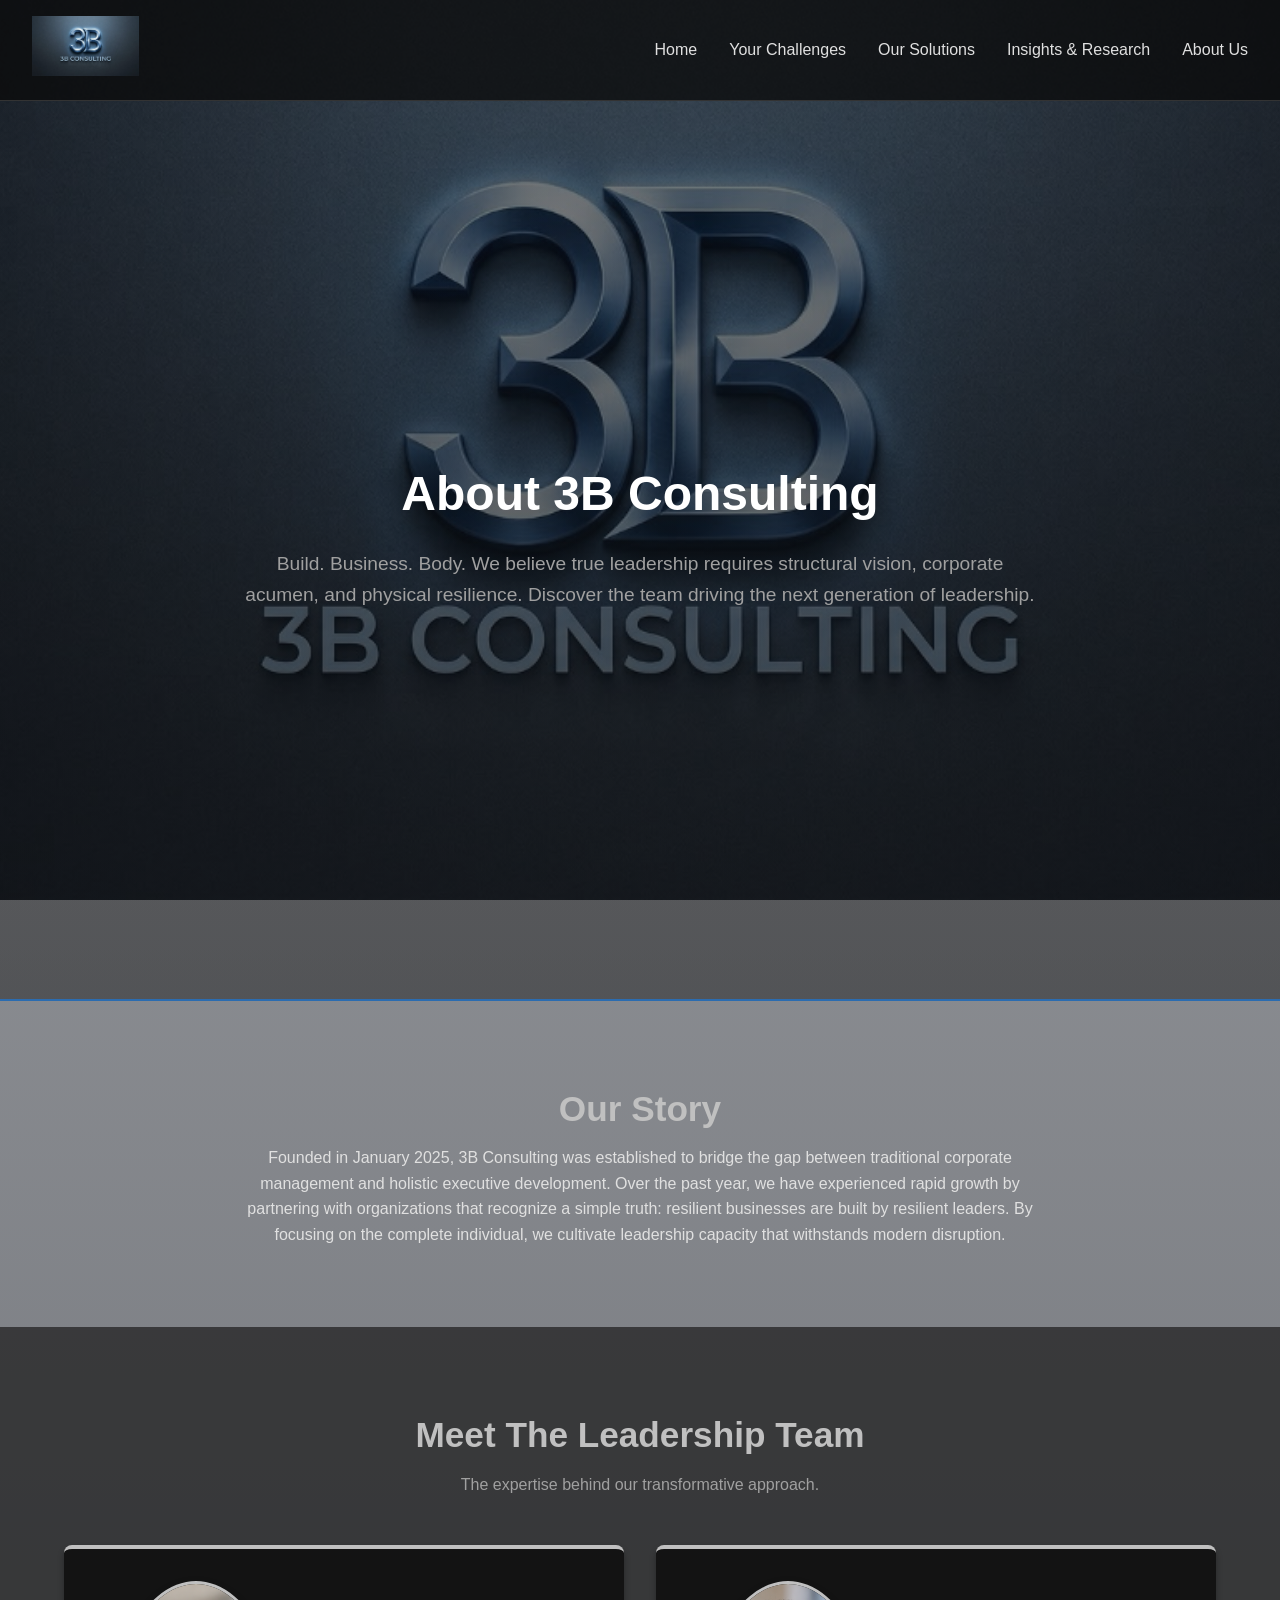
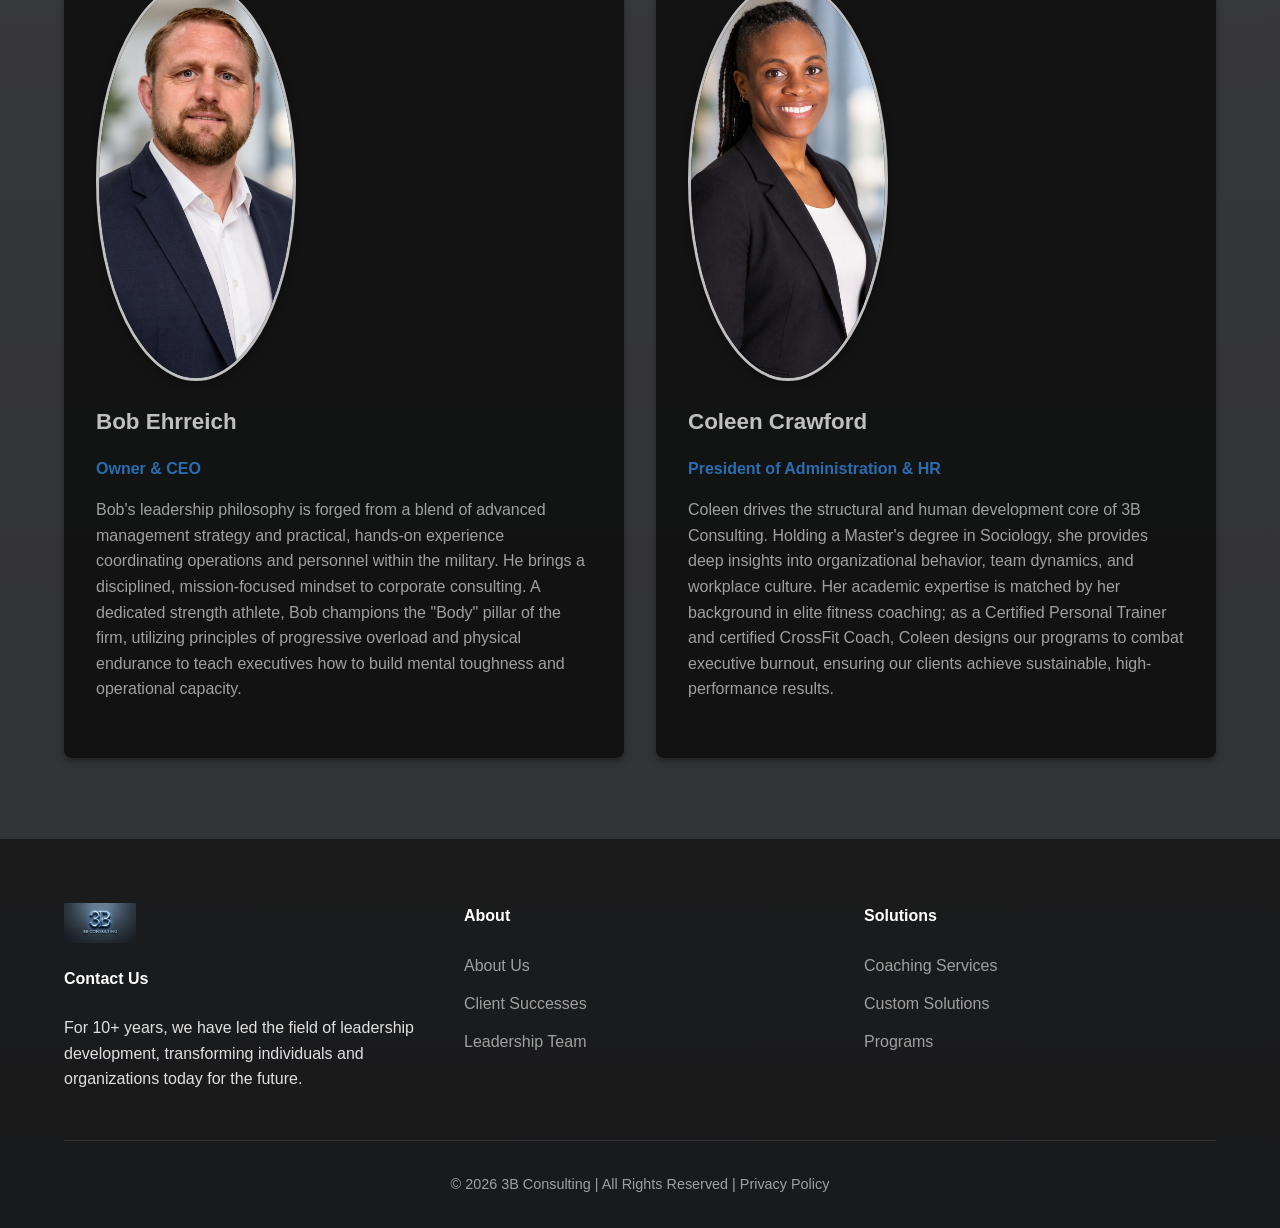
==== about.html @ f9b5d912 "Add files via upload" ====
<!DOCTYPE html>
<html lang="en">
<head>
    <meta charset="UTF-8">
    <meta name="viewport" content="width=device-width, initial-scale=1.0">
    <title>About Us | 3B Consulting</title>
    <link rel="stylesheet" href="stylesheet/3Bstyles.css">
</head>
<body>
    <header class="site-header" id="header">
        <div class="nav-container">
            <a href="index3B.html" class="logo">
                <img src="images/3b-consulting-logo.png" alt="3B Consulting" class="fade-in-logo" height="60">
            </a>
            <nav class="main-nav">
                <ul class="nav-links">
                    <li><a href="index3B.html">Home</a></li>
                    <li><a href="challenges.html">Your Challenges</a></li>
                    <li><a href="solutions.html">Our Solutions</a></li>
                    <li><a href="insights.html">Insights & Research</a></li>
                    <li><a href="about.html">About Us</a></li>
                </ul>
            </nav>
        </div>
    </header>

    <main>
        <section class="hero" style="padding: 6rem 0; text-align: center;">
            <div class="container hero-content">
                <h1>About 3B Consulting</h1>
                <p>Build. Business. Body. We believe true leadership requires structural vision, corporate acumen, and physical resilience. Discover the team driving the next generation of leadership.</p>
            </div>
        </section>
        <section class="section">
            <div class="container" style="text-align: center; max-width: 800px;">
                <h2 class="section-title">Our Story</h2>
                <p>Founded in January 2025, 3B Consulting was established to bridge the gap between traditional corporate management and holistic executive development. Over the past year, we have experienced rapid growth by partnering with organizations that recognize a simple truth: resilient businesses are built by resilient leaders. By focusing on the complete individual, we cultivate leadership capacity that withstands modern disruption.</p>
            </div>
        </section>

        <section class="section bg-darker" id="team">
            <div class="container">
                <h2 class="section-title">Meet The Leadership Team</h2>
                <p class="section-subtitle">The expertise behind our transformative approach.</p>
                
                <div class="card-grid">
                    <article class="card team-card">
                    <section class="team-section">
                        <img src="images/Bob.PNG" alt="Robert Ehrreich - Owner & CEO" class="headshot">
                        <h3>Bob Ehrreich</h3>
                        <h4 style="color: var(--accent-blue); margin-bottom: 1rem;">Owner & CEO</h4>
                        <p>Bob's leadership philosophy is forged from a blend of advanced management strategy and practical, hands-on experience coordinating operations and personnel within the military. He brings a disciplined, mission-focused mindset to corporate consulting. A dedicated strength athlete, Bob champions the "Body" pillar of the firm, utilizing principles of progressive overload and physical endurance to teach executives how to build mental toughness and operational capacity.</p>
                    </section>
                    </article>
                    
                    <article class="card team-card">
                    <section class="team-section">
                        <img src="images/Coleen.PNG" alt="Coleen Crawford - President of HR" class="headshot">
                        <h3>Coleen Crawford</h3>
                        <h4 style="color: var(--accent-blue); margin-bottom: 1rem;">President of Administration & HR</h4>
                        <p>Coleen drives the structural and human development core of 3B Consulting. Holding a Master's degree in Sociology, she provides deep insights into organizational behavior, team dynamics, and workplace culture. Her academic expertise is matched by her background in elite fitness coaching; as a Certified Personal Trainer and certified CrossFit Coach, Coleen designs our programs to combat executive burnout, ensuring our clients achieve sustainable, high-performance results.</p>
                    </article>
                </div>
            </div>
        </section>
    </main>

    <footer class="site-footer">
        <div class="container footer-grid">
            <div class="footer-col">
                <img src="images/3b-consulting-logo.png" alt="3B Consulting" height="40" style="margin-bottom: 15px;">
                <h4>Contact Us</h4>
                <p>For 10+ years, we have led the field of leadership development, transforming individuals and organizations today for the future.</p>
            </div>
            <div class="footer-col">
                <h4>About</h4>
                <ul>
                    <li><a href="about.html">About Us</a></li>
                    <li><a href="#">Client Successes</a></li>
                    <li><a href="about.html#team">Leadership Team</a></li>
                </ul>
            </div>
            <div class="footer-col">
                <h4>Solutions</h4>
                <ul>
                    <li><a href="solutions.html">Coaching Services</a></li>
                    <li><a href="solutions.html">Custom Solutions</a></li>
                    <li><a href="solutions.html">Programs</a></li>
                </ul>
            </div>
        </div>
        <div class="container footer-bottom">
            <p>&copy; 2026 3B Consulting | All Rights Reserved | Privacy Policy</p>
        </div>
    </footer>

    <script src="script.js"></script>
</body>
</html>
---- stylesheet/3Bstyles.css ----
:root {
    --bg-main: #292828;
    --bg-secondary: #1e1e1e;
    --bg-header: #0a0a0a;
    --text-primary: #e0e0e0;
    --text-secondary: #a0a0a0;
    --accent-blue: #2B6CB0; /* Professional tint of blue */
    --accent-blue-hover: #3182CE;
    --accent-silver: #C0C0C0; /* Complements the 3D logo */
    --font-main: 'Segoe UI', Tahoma, Geneva, Verdana, sans-serif;
}

* {
    margin: 0;
    padding: 0;
    box-sizing: border-box;
}

body {
    font-family: var(--font-main);
    color: var(--text-primary);
    line-height: 1.6;
    
    background: linear-gradient(rgba(10, 15, 25, 0.4), rgba(10, 15, 25, 0.65)),
                url('../images/background.png') no-repeat center center fixed;
    background-size: cover;
}

a {
    text-decoration: none;
    color: var(--text-primary);
    transition: color 0.3s ease;
}

ul {
    list-style: none;
}

.container {
    width: 90%;
    max-width: 1200px;
    margin: 0 auto;
}

.section {
    padding: 5rem 0;
}

.bg-darker {
    background-color: rgba(30, 30, 30, 0.72);
}

h1, h2, h3, h4 {
    color: var(--accent-silver);
    margin-bottom: 1rem;
    font-weight: 600;
}

.section-title {
    font-size: 2.2rem;
    text-align: center;
    margin-bottom: 0.5rem;
}

.section-subtitle {
    text-align: center;
    color: var(--text-secondary);
    margin-bottom: 3rem;
}

.btn {
    display: inline-block;
    padding: 0.8rem 1.5rem;
    border-radius: 4px;
    font-weight: bold;
    text-align: center;
    transition: background-color 0.3s ease, transform 0.2s ease;
}

.btn-primary {
    background-color: var(--accent-blue);
    color: #ffffff;
}

.btn-primary:hover {
    background-color: var(--accent-blue-hover);
    color: #ffffff;
    transform: translateY(-2px);
}

.btn-secondary {
    background-color: transparent;
    border: 2px solid var(--accent-silver);
    color: var(--accent-silver);
}

.btn-secondary:hover {
    background-color: var(--accent-silver);
    color: var(--bg-main);
}

.site-header {
    background-color: rgba(10, 10, 10, 0.82);
    border-bottom: 1px solid #333;
    position: sticky;
    top: 0;
    z-index: 1000;
}

.nav-container {
    display: flex;
    justify-content: space-between;
    align-items: center;
    width: 95%;
    max-width: 1400px;
    margin: 0 auto;
    padding: 1rem 0;
}

.nav-links {
    display: flex;
    gap: 2rem;
}

.nav-links a:hover {
    color: var(--accent-blue);
}

.hero {
    background: linear-gradient(rgba(10, 10, 10, 0.25), rgba(18, 18, 18, 0.45));
    min-height: 100vh;
    padding: 8rem 0;
    display: flex;
    align-items: center;
    justify-content: center;
    text-align: center;
    border-bottom: 2px solid var(--accent-blue);
}

.hero h1 {
    font-size: 3rem;
    color: #ffffff;
}

.hero p {
    font-size: 1.2rem;
    color: var(--text-secondary);
    max-width: 800px;
    margin: 0 auto 2rem auto;
}

.card-grid {
    display: grid;
    grid-template-columns: repeat(auto-fit, minmax(300px, 1fr));
    gap: 2rem;
}

.card {
    background-color: rgba(10, 10, 10, 0.78);
    padding: 2rem;
    border-radius: 8px;
    border-top: 4px solid var(--accent-silver);
    box-shadow: 0 4px 6px rgba(0, 0, 0, 0.3);
    transition: transform 0.3s ease;
}

.card:hover {
    transform: translateY(-5px);
    border-top-color: var(--accent-blue);
}

.card h3 {
    font-size: 1.4rem;
}

.card p {
    color: var(--text-secondary);
    margin-bottom: 1.5rem;
}

.card-link {
    color: var(--accent-blue);
    font-weight: bold;
}

.card-link:hover {
    color: var(--accent-silver);
}

.cta-banner {
    text-align: center;
    background-color: rgba(43, 108, 176, 0.78);
    color: #ffffff;
}

.cta-banner h2 {
    color: #ffffff;
}

.cta-banner p {
    margin-bottom: 2rem;
    font-size: 1.1rem;
}

.cta-banner .btn-secondary {
    border-color: #ffffff;
    color: #ffffff;
}

.cta-banner .btn-secondary:hover {
    background-color: #ffffff;
    color: var(--accent-blue);
}
.team-grid {
    display: flex;
    flex-wrap: wrap;
    justify-content: center;
    gap: 30px;
    margin-top: 20px;
}

.team-member {
    text-align: center;
    max-width: 250px;
}

.headshot {
    width: 200px;
    height: 400px;
    object-fit: cover;
    border-radius: 50%;
    border: 3px solid silver;
    box-shadow: 0 4px 8px rgba(0, 0, 0, 0.3);
    margin-bottom: 15px;
}
.site-footer {
    background-color: rgba(10, 10, 10, 0.82);
    padding: 4rem 0 2rem 0;
    border-top: 1px solid #333;
}

.footer-grid {
    display: grid;
    grid-template-columns: repeat(auto-fit, minmax(200px, 1fr));
    gap: 3rem;
    margin-bottom: 3rem;
}

.footer-col h4 {
    margin-bottom: 1.5rem;
    color: #ffffff;
}

.footer-col ul li {
    margin-bottom: 0.8rem;
}

.footer-col ul li a {
    color: var(--text-secondary);
}

.footer-col ul li a:hover {
    color: var(--accent-silver);
}

.footer-bottom {
    text-align: center;
    padding-top: 2rem;
    border-top: 1px solid #333;
    color: var(--text-secondary);
    font-size: 0.9rem;
}

@media (max-width: 768px) {
    .nav-container {
        flex-direction: column;
        gap: 1.5rem;
    }
    
    .nav-links {
        flex-wrap: wrap;
        justify-content: center;
        gap: 1rem;
    }
    
    .hero h1 {
        font-size: 2.2rem;
    }
}
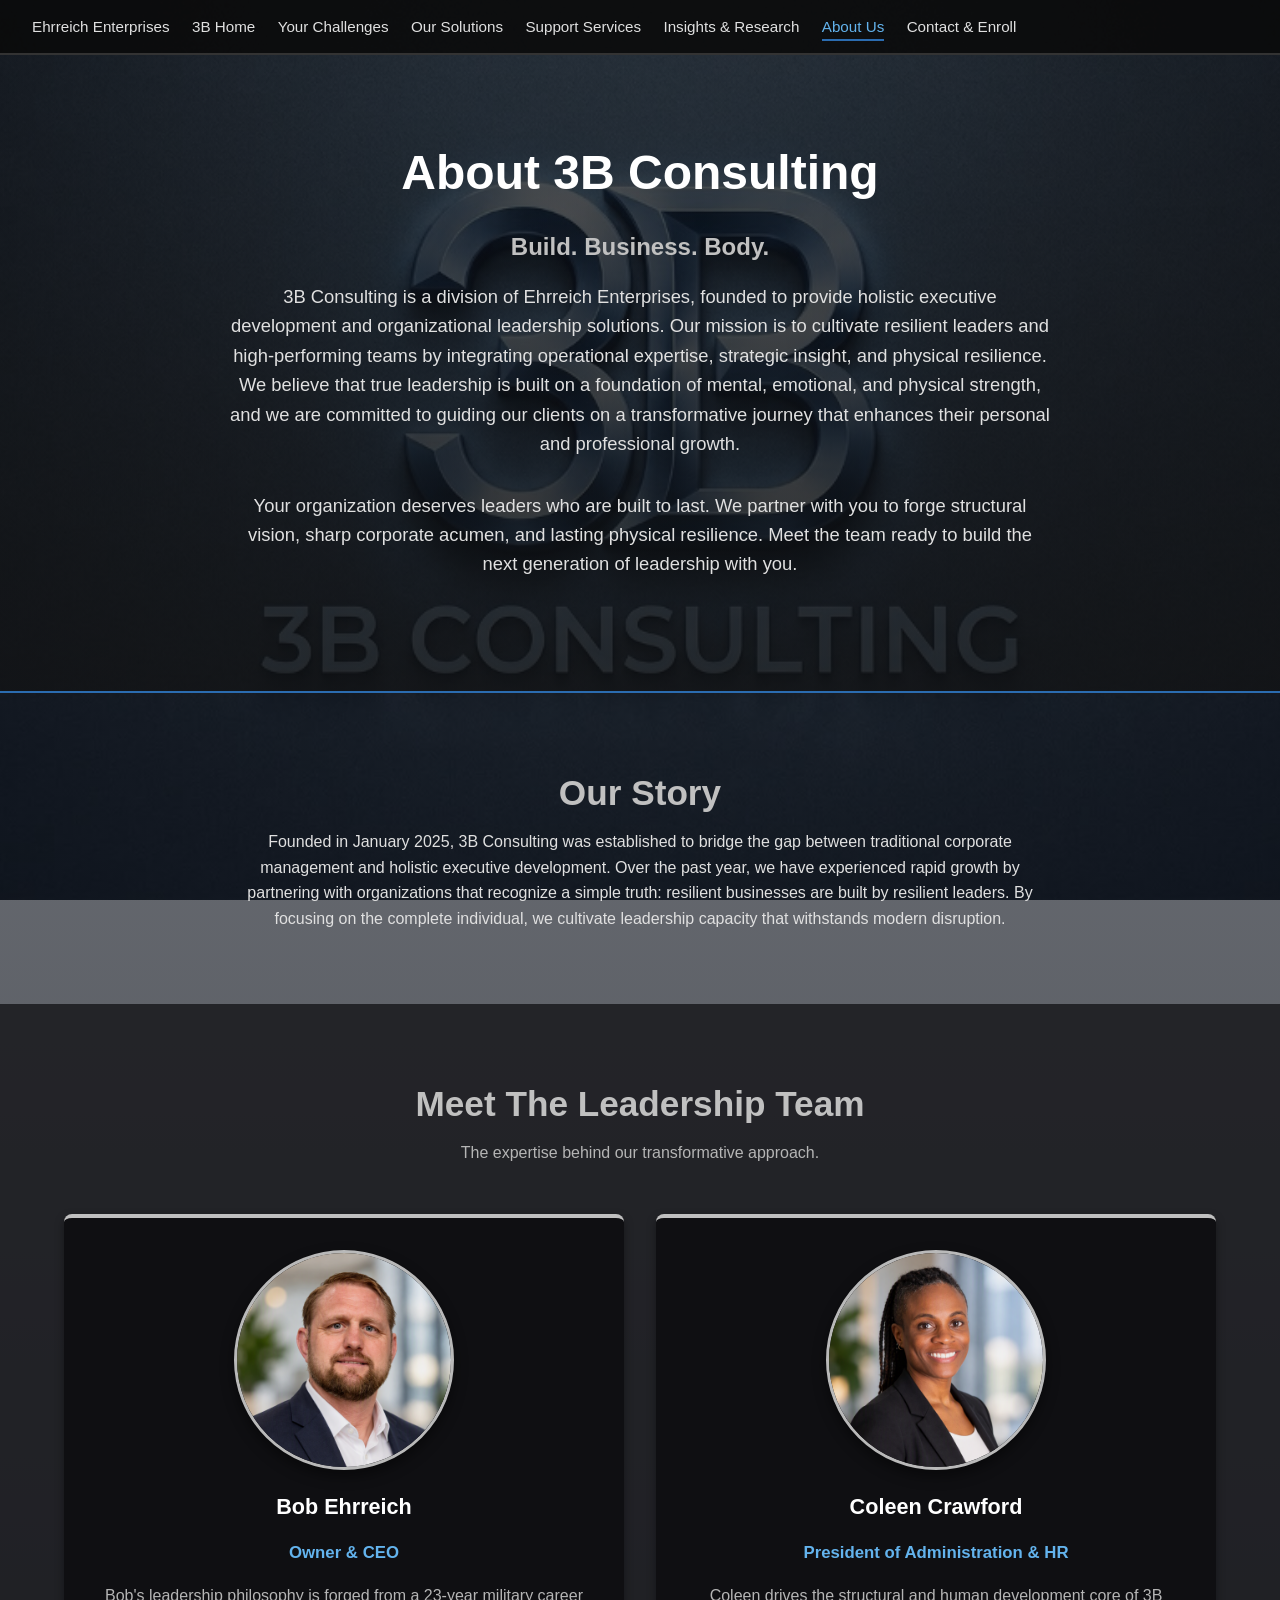
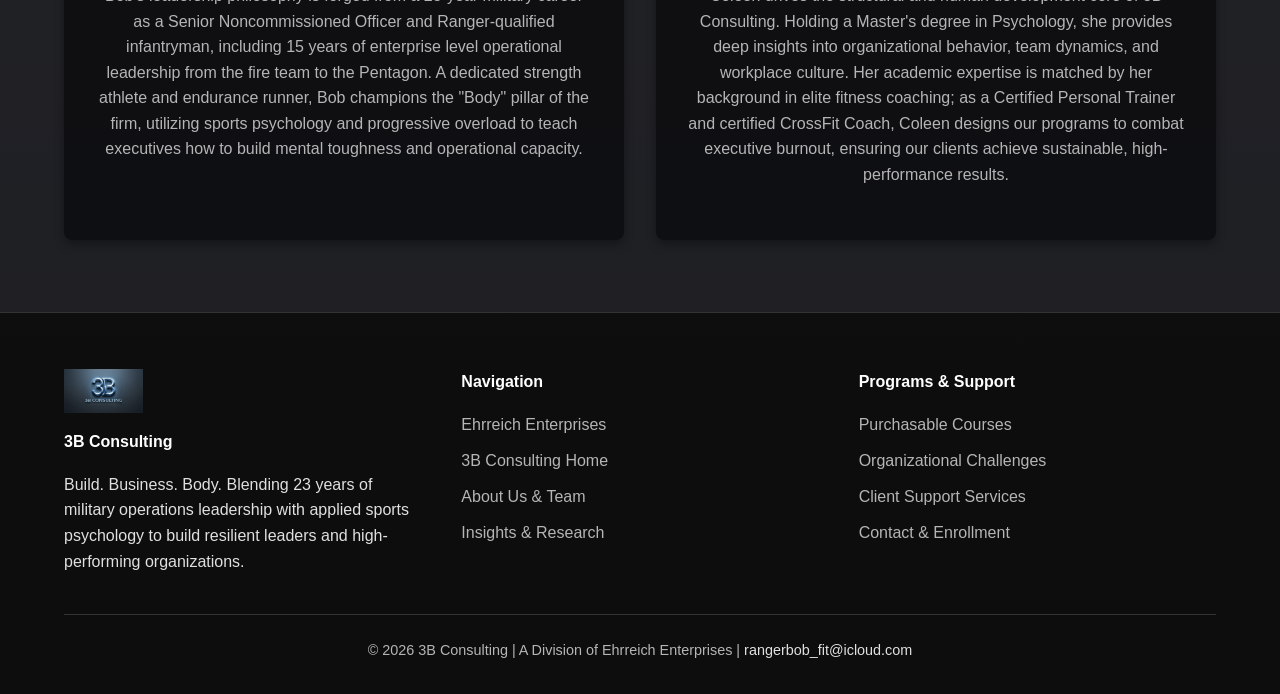
==== commit 70a69bb9: "Add files via upload" ====
--- a/about.html
+++ b/about.html
@@ -9,30 +9,33 @@
 <body>
     <header class="site-header" id="header">
         <div class="nav-container">
-            <a href="index3B.html" class="logo">
-                <img src="images/3b-consulting-logo.png" alt="3B Consulting" class="fade-in-logo" height="60">
-            </a>
-            <nav class="main-nav">
+            <nav class="main-nav" aria-label="Main Navigation">
                 <ul class="nav-links">
-                    <li><a href="index3B.html">Home</a></li>
+                    <li><a href="index.html">Ehrreich Enterprises</a></li>
+                    <li><a href="index3B.html">3B Home</a></li>
                     <li><a href="challenges.html">Your Challenges</a></li>
                     <li><a href="solutions.html">Our Solutions</a></li>
-                    <li><a href="insights.html">Insights & Research</a></li>
-                    <li><a href="about.html">About Us</a></li>
+                    <li><a href="support.html">Support Services</a></li>
+                    <li><a href="insights.html">Insights &amp; Research</a></li>
+                    <li><a href="about.html" class="active">About Us</a></li>
+                    <li><a href="contact.html">Contact &amp; Enroll</a></li>
                 </ul>
             </nav>
         </div>
     </header>
 
     <main>
-        <section class="hero" style="padding: 6rem 0; text-align: center;">
+        <section class="hero hero-compact">
             <div class="container hero-content">
                 <h1>About 3B Consulting</h1>
-                <p>Build. Business. Body. We believe true leadership requires structural vision, corporate acumen, and physical resilience. Discover the team driving the next generation of leadership.</p>
+                <h2>Build. Business. Body.</h2>
+                <p>3B Consulting is a division of Ehrreich Enterprises, founded to provide holistic executive development and organizational leadership solutions. Our mission is to cultivate resilient leaders and high-performing teams by integrating operational expertise, strategic insight, and physical resilience. We believe that true leadership is built on a foundation of mental, emotional, and physical strength, and we are committed to guiding our clients on a transformative journey that enhances their personal and professional growth.</p>
+                <p>Your organization deserves leaders who are built to last. We partner with you to forge structural vision, sharp corporate acumen, and lasting physical resilience. Meet the team ready to build the next generation of leadership with you.</p>
             </div>
         </section>
-        <section class="section">
-            <div class="container" style="text-align: center; max-width: 800px;">
+
+        <section class="section" id="story">
+            <div class="container story-container">
                 <h2 class="section-title">Our Story</h2>
                 <p>Founded in January 2025, 3B Consulting was established to bridge the gap between traditional corporate management and holistic executive development. Over the past year, we have experienced rapid growth by partnering with organizations that recognize a simple truth: resilient businesses are built by resilient leaders. By focusing on the complete individual, we cultivate leadership capacity that withstands modern disruption.</p>
             </div>
@@ -45,20 +48,21 @@
                 
                 <div class="card-grid">
                     <article class="card team-card">
-                    <section class="team-section">
-                        <img src="images/Bob.PNG" alt="Robert Ehrreich - Owner & CEO" class="headshot">
-                        <h3>Bob Ehrreich</h3>
-                        <h4 style="color: var(--accent-blue); margin-bottom: 1rem;">Owner & CEO</h4>
-                        <p>Bob's leadership philosophy is forged from a blend of advanced management strategy and practical, hands-on experience coordinating operations and personnel within the military. He brings a disciplined, mission-focused mindset to corporate consulting. A dedicated strength athlete, Bob champions the "Body" pillar of the firm, utilizing principles of progressive overload and physical endurance to teach executives how to build mental toughness and operational capacity.</p>
-                    </section>
+                        <div class="team-section">
+                            <img src="images/Bob.PNG" alt="Bob Ehrreich - Owner and CEO" class="headshot">
+                            <h3>Bob Ehrreich</h3>
+                            <h4 class="team-role">Owner &amp; CEO</h4>
+                            <p>Bob's leadership philosophy is forged from a 23-year military career as a Senior Noncommissioned Officer and Ranger-qualified infantryman, including 15 years of enterprise level operational leadership from the fire team to the Pentagon. A dedicated strength athlete and endurance runner, Bob champions the "Body" pillar of the firm, utilizing sports psychology and progressive overload to teach executives how to build mental toughness and operational capacity.</p>
+                        </div>
                     </article>
                     
                     <article class="card team-card">
-                    <section class="team-section">
-                        <img src="images/Coleen.PNG" alt="Coleen Crawford - President of HR" class="headshot">
-                        <h3>Coleen Crawford</h3>
-                        <h4 style="color: var(--accent-blue); margin-bottom: 1rem;">President of Administration & HR</h4>
-                        <p>Coleen drives the structural and human development core of 3B Consulting. Holding a Master's degree in Sociology, she provides deep insights into organizational behavior, team dynamics, and workplace culture. Her academic expertise is matched by her background in elite fitness coaching; as a Certified Personal Trainer and certified CrossFit Coach, Coleen designs our programs to combat executive burnout, ensuring our clients achieve sustainable, high-performance results.</p>
+                        <div class="team-section">
+                            <img src="images/Coleen.PNG" alt="Coleen Crawford - President of Administration and HR" class="headshot">
+                            <h3>Coleen Crawford</h3>
+                            <h4 class="team-role">President of Administration &amp; HR</h4>
+                            <p>Coleen drives the structural and human development core of 3B Consulting. Holding a Master's degree in Psychology, she provides deep insights into organizational behavior, team dynamics, and workplace culture. Her academic expertise is matched by her background in elite fitness coaching; as a Certified Personal Trainer and certified CrossFit Coach, Coleen designs our programs to combat executive burnout, ensuring our clients achieve sustainable, high-performance results.</p>
+                        </div>
                     </article>
                 </div>
             </div>
@@ -68,32 +72,32 @@
     <footer class="site-footer">
         <div class="container footer-grid">
             <div class="footer-col">
-                <img src="images/3b-consulting-logo.png" alt="3B Consulting" height="40" style="margin-bottom: 15px;">
-                <h4>Contact Us</h4>
-                <p>For 10+ years, we have led the field of leadership development, transforming individuals and organizations today for the future.</p>
+                <img src="images/3b-consulting-logo.png" alt="3B Consulting Logo" class="footer-logo">
+                <h4>3B Consulting</h4>
+                <p>Build. Business. Body. Blending 23 years of military operations leadership with applied sports psychology to build resilient leaders and high-performing organizations.</p>
             </div>
             <div class="footer-col">
-                <h4>About</h4>
+                <h4>Navigation</h4>
                 <ul>
-                    <li><a href="about.html">About Us</a></li>
-                    <li><a href="#">Client Successes</a></li>
-                    <li><a href="about.html#team">Leadership Team</a></li>
+                    <li><a href="index.html">Ehrreich Enterprises</a></li>
+                    <li><a href="index3B.html">3B Consulting Home</a></li>
+                    <li><a href="about.html">About Us &amp; Team</a></li>
+                    <li><a href="insights.html">Insights &amp; Research</a></li>
                 </ul>
             </div>
             <div class="footer-col">
-                <h4>Solutions</h4>
+                <h4>Programs &amp; Support</h4>
                 <ul>
-                    <li><a href="solutions.html">Coaching Services</a></li>
-                    <li><a href="solutions.html">Custom Solutions</a></li>
-                    <li><a href="solutions.html">Programs</a></li>
+                    <li><a href="solutions.html">Purchasable Courses</a></li>
+                    <li><a href="challenges.html">Organizational Challenges</a></li>
+                    <li><a href="support.html">Client Support Services</a></li>
+                    <li><a href="contact.html">Contact &amp; Enrollment</a></li>
                 </ul>
             </div>
         </div>
         <div class="container footer-bottom">
-            <p>&copy; 2026 3B Consulting | All Rights Reserved | Privacy Policy</p>
+            <p>&copy; 2026 3B Consulting | A Division of Ehrreich Enterprises | <a href="mailto:rangerbob_fit@icloud.com">rangerbob_fit@icloud.com</a></p>
         </div>
     </footer>
-
-    <script src="script.js"></script>
 </body>
-</html>+</html>
--- a/stylesheet/3Bstyles.css
+++ b/stylesheet/3Bstyles.css
@@ -1,13 +1,15 @@
-
 :root {
     --bg-main: #292828;
     --bg-secondary: #1e1e1e;
     --bg-header: #0a0a0a;
     --text-primary: #e0e0e0;
-    --text-secondary: #a0a0a0;
-    --accent-blue: #2B6CB0; /* Professional tint of blue */
+    --text-secondary: #b5b5b5;
+    --accent-blue: #2B6CB0;
     --accent-blue-hover: #3182CE;
-    --accent-silver: #C0C0C0; /* Complements the 3D logo */
+    --accent-silver: #C0C0C0;
+    --border-subtle: #333333;
+    --error-red: #e53e3e;
+    --success-green: #38a169;
     --font-main: 'Segoe UI', Tahoma, Geneva, Verdana, sans-serif;
 }
 
@@ -21,8 +23,7 @@
     font-family: var(--font-main);
     color: var(--text-primary);
     line-height: 1.6;
-    
-    background: linear-gradient(rgba(10, 15, 25, 0.4), rgba(10, 15, 25, 0.65)),
+    background: linear-gradient(rgba(10, 15, 25, 0.55), rgba(10, 15, 25, 0.78)),
                 url('../images/background.png') no-repeat center center fixed;
     background-size: cover;
 }
@@ -37,18 +38,29 @@
     list-style: none;
 }
 
+img {
+    max-width: 100%;
+    height: auto;
+    display: block;
+}
+
 .container {
     width: 90%;
     max-width: 1200px;
     margin: 0 auto;
 }
 
+.story-container {
+    text-align: center;
+    max-width: 820px;
+}
+
 .section {
-    padding: 5rem 0;
+    padding: 4.5rem 0;
 }
 
 .bg-darker {
-    background-color: rgba(30, 30, 30, 0.72);
+    background-color: rgba(20, 20, 24, 0.80);
 }
 
 h1, h2, h3, h4 {
@@ -67,6 +79,15 @@
     text-align: center;
     color: var(--text-secondary);
     margin-bottom: 3rem;
+}
+
+.inline-link {
+    color: #63b3ed;
+    text-decoration: underline;
+}
+
+.inline-link:hover {
+    color: #ffffff;
 }
 
 .btn {
@@ -75,7 +96,11 @@
     border-radius: 4px;
     font-weight: bold;
     text-align: center;
-    transition: background-color 0.3s ease, transform 0.2s ease;
+    cursor: pointer;
+    border: 2px solid transparent;
+    font-family: var(--font-main);
+    font-size: 1rem;
+    transition: background-color 0.3s ease, color 0.3s ease, transform 0.2s ease;
 }
 
 .btn-primary {
@@ -91,18 +116,18 @@
 
 .btn-secondary {
     background-color: transparent;
-    border: 2px solid var(--accent-silver);
+    border-color: var(--accent-silver);
     color: var(--accent-silver);
 }
 
 .btn-secondary:hover {
     background-color: var(--accent-silver);
-    color: var(--bg-main);
+    color: var(--bg-header);
 }
 
 .site-header {
-    background-color: rgba(10, 10, 10, 0.82);
-    border-bottom: 1px solid #333;
+    background-color: rgba(10, 10, 10, 0.92);
+    border-bottom: 2px solid var(--border-subtle);
     position: sticky;
     top: 0;
     z-index: 1000;
@@ -115,22 +140,45 @@
     width: 95%;
     max-width: 1400px;
     margin: 0 auto;
-    padding: 1rem 0;
+    padding: 0.85rem 0;
+    gap: 1.5rem;
+}
+
+.header-logo {
+    height: 58px;
+    width: auto;
+    opacity: 0.95;
+    transition: opacity 0.3s ease, transform 0.3s ease;
+}
+
+.header-logo:hover {
+    opacity: 1;
+    transform: scale(1.03);
 }
 
 .nav-links {
     display: flex;
-    gap: 2rem;
-}
-
-.nav-links a:hover {
-    color: var(--accent-blue);
-}
-
+    flex-wrap: wrap;
+    gap: 1.4rem;
+    align-items: center;
+}
+
+.nav-links a {
+    font-size: 0.95rem;
+    font-weight: 500;
+    padding-bottom: 4px;
+    border-bottom: 2px solid transparent;
+}
+
+.nav-links a:hover,
+.nav-links a.active {
+    color: #63b3ed;
+    border-bottom-color: var(--accent-blue);
+}
 .hero {
-    background: linear-gradient(rgba(10, 10, 10, 0.25), rgba(18, 18, 18, 0.45));
-    min-height: 100vh;
-    padding: 8rem 0;
+    background: linear-gradient(rgba(10, 10, 10, 0.35), rgba(18, 18, 18, 0.65));
+    min-height: 75vh;
+    padding: 6rem 0;
     display: flex;
     align-items: center;
     justify-content: center;
@@ -138,31 +186,44 @@
     border-bottom: 2px solid var(--accent-blue);
 }
 
+.hero-compact {
+    min-height: auto;
+    padding: 5rem 0;
+}
+
 .hero h1 {
     font-size: 3rem;
     color: #ffffff;
 }
 
 .hero p {
-    font-size: 1.2rem;
-    color: var(--text-secondary);
-    max-width: 800px;
+    font-size: 1.15rem;
+    color: var(--text-primary);
+    max-width: 820px;
     margin: 0 auto 2rem auto;
 }
 
+.hero-actions {
+    display: flex;
+    justify-content: center;
+    gap: 1rem;
+    flex-wrap: wrap;
+}
 .card-grid {
     display: grid;
-    grid-template-columns: repeat(auto-fit, minmax(300px, 1fr));
+    grid-template-columns: repeat(auto-fit, minmax(290px, 1fr));
     gap: 2rem;
 }
 
 .card {
-    background-color: rgba(10, 10, 10, 0.78);
+    background-color: rgba(12, 12, 16, 0.86);
     padding: 2rem;
     border-radius: 8px;
     border-top: 4px solid var(--accent-silver);
-    box-shadow: 0 4px 6px rgba(0, 0, 0, 0.3);
-    transition: transform 0.3s ease;
+    box-shadow: 0 4px 10px rgba(0, 0, 0, 0.35);
+    transition: transform 0.3s ease, border-color 0.3s ease;
+    display: flex;
+    flex-direction: column;
 }
 
 .card:hover {
@@ -171,26 +232,341 @@
 }
 
 .card h3 {
-    font-size: 1.4rem;
+    font-size: 1.35rem;
+    color: #ffffff;
 }
 
 .card p {
     color: var(--text-secondary);
-    margin-bottom: 1.5rem;
+    margin-bottom: 1.25rem;
+}
+
+.card-category {
+    color: #63b3ed;
+    text-transform: uppercase;
+    font-size: 0.82rem;
+    letter-spacing: 1px;
+    margin-bottom: 0.5rem;
 }
 
 .card-link {
-    color: var(--accent-blue);
+    color: #63b3ed;
     font-weight: bold;
+    margin-top: auto;
 }
 
 .card-link:hover {
     color: var(--accent-silver);
 }
 
+.course-card {
+    border: 1px solid var(--border-subtle);
+    border-top: 4px solid var(--accent-silver);
+}
+
+.featured-course {
+    border-top: 4px solid var(--accent-blue);
+    box-shadow: 0 6px 20px rgba(43, 108, 176, 0.3);
+}
+
+.course-badge {
+    display: inline-block;
+    font-size: 0.8rem;
+    text-transform: uppercase;
+    letter-spacing: 1px;
+    color: #63b3ed;
+    margin-bottom: 0.5rem;
+    font-weight: 700;
+}
+
+.course-price {
+    font-size: 2rem;
+    font-weight: 700;
+    color: #ffffff !important;
+    margin-bottom: 1rem;
+}
+
+.course-price span {
+    font-size: 0.95rem;
+    font-weight: 400;
+    color: var(--text-secondary);
+}
+
+.course-details {
+    margin: 0.5rem 0 1.5rem 0;
+    padding: 0.75rem 1rem;
+    background-color: rgba(43, 108, 176, 0.14);
+    border-radius: 6px;
+    border: 1px solid rgba(99, 179, 237, 0.25);
+}
+
+.course-details summary {
+    cursor: pointer;
+    font-weight: 600;
+    color: #ffffff;
+}
+
+.course-details ul {
+    list-style-type: disc;
+    padding-left: 1.25rem;
+    margin-top: 0.75rem;
+    color: var(--text-primary);
+}
+
+.course-details li {
+    margin-bottom: 0.4rem;
+    font-size: 0.92rem;
+}
+
+.course-cta {
+    margin-top: auto;
+    width: 100%;
+}
+.table-wrapper {
+    overflow-x: auto;
+    border-radius: 8px;
+    box-shadow: 0 4px 12px rgba(0, 0, 0, 0.4);
+}
+
+.pricing-table {
+    width: 100%;
+    border-collapse: collapse;
+    background-color: rgba(15, 15, 20, 0.92);
+    min-width: 650px;
+}
+
+.pricing-table caption {
+    font-size: 1.25rem;
+    font-weight: 600;
+    color: var(--accent-silver);
+    padding: 1rem;
+    background-color: rgba(10, 10, 14, 0.95);
+    border-bottom: 2px solid var(--accent-blue);
+}
+
+.pricing-table th,
+.pricing-table td {
+    padding: 1rem 1.2rem;
+    text-align: left;
+    border-bottom: 1px solid var(--border-subtle);
+}
+
+.pricing-table thead th {
+    background-color: var(--accent-blue);
+    color: #ffffff;
+    font-weight: 600;
+}
+
+.pricing-table tbody tr:hover {
+    background-color: rgba(43, 108, 176, 0.18);
+}
+.support-card {
+    background-color: rgba(12, 12, 16, 0.88);
+    padding: 2.5rem;
+    border-radius: 8px;
+    border-top: 4px solid var(--accent-blue);
+    box-shadow: 0 6px 16px rgba(0, 0, 0, 0.35);
+}
+
+.support-categories {
+    padding-left: 1.5rem;
+    list-style-type: decimal;
+}
+
+.support-categories > li {
+    margin-bottom: 2.2rem;
+    padding-bottom: 1.5rem;
+    border-bottom: 1px solid var(--border-subtle);
+}
+
+.support-categories > li:last-child {
+    margin-bottom: 0;
+    padding-bottom: 0;
+    border-bottom: none;
+}
+
+.support-categories > li::marker {
+    color: #63b3ed;
+    font-size: 1.35rem;
+    font-weight: 700;
+}
+
+.support-categories h3 {
+    color: #ffffff;
+    margin-bottom: 0.4rem;
+}
+
+.support-categories p {
+    color: var(--text-secondary);
+    margin-bottom: 1rem;
+}
+
+.hours-list {
+    list-style-image: url('../images/bullet-icon.svg');
+    padding-left: 1.8rem;
+}
+
+.hours-list li {
+    margin-bottom: 0.65rem;
+    color: var(--text-primary);
+    padding-left: 0.35rem;
+}
+.team-section {
+    display: flex;
+    flex-direction: column;
+    align-items: center;
+    text-align: center;
+}
+
+.headshot {
+    width: 220px;
+    height: 220px;
+    object-fit: cover;
+    object-position: top center;
+    border-radius: 50%;
+    border: 3px solid var(--accent-silver);
+    box-shadow: 0 6px 14px rgba(0, 0, 0, 0.45);
+    margin-bottom: 1.25rem;
+    opacity: 0.96;
+    transition: transform 0.3s ease, border-color 0.3s ease, opacity 0.3s ease;
+}
+
+.headshot:hover {
+    transform: scale(1.04);
+    border-color: var(--accent-blue);
+    opacity: 1;
+}
+
+.team-role {
+    color: #63b3ed;
+    margin-bottom: 1rem;
+    font-size: 1.05rem;
+}
+.form-layout {
+    display: grid;
+    grid-template-columns: 2fr 1fr;
+    gap: 2.5rem;
+    align-items: start;
+}
+
+.form-card {
+    background-color: rgba(12, 12, 16, 0.90);
+    padding: 2.5rem;
+    border-radius: 8px;
+    border-top: 4px solid var(--accent-blue);
+    box-shadow: 0 6px 16px rgba(0, 0, 0, 0.4);
+}
+
+.form-heading {
+    text-align: left;
+    margin-bottom: 0.25rem;
+}
+
+.form-note {
+    color: var(--text-secondary);
+    margin-bottom: 1.5rem;
+    font-size: 0.92rem;
+}
+
+.required-star {
+    color: #fc8181;
+    font-weight: bold;
+}
+
+.form-group-box {
+    border: 1px solid var(--border-subtle);
+    border-radius: 6px;
+    padding: 1.5rem;
+    margin-bottom: 1.5rem;
+}
+
+.form-group-box legend {
+    padding: 0 0.6rem;
+    color: #63b3ed;
+    font-weight: 600;
+    font-size: 1.05rem;
+}
+
+.form-row {
+    display: flex;
+    flex-direction: column;
+    margin-bottom: 1.15rem;
+}
+
+.form-row-split {
+    display: grid;
+    grid-template-columns: 1fr 1fr;
+    gap: 1rem;
+}
+
+.form-row label,
+.radio-label {
+    font-weight: 600;
+    margin-bottom: 0.4rem;
+    color: var(--text-primary);
+    font-size: 0.95rem;
+}
+
+.contact-form input[type="text"],
+.contact-form input[type="email"],
+.contact-form input[type="tel"],
+.contact-form input[type="number"],
+.contact-form input[type="date"],
+.contact-form select,
+.contact-form textarea {
+    width: 100%;
+    padding: 0.75rem 0.9rem;
+    background-color: #16181f;
+    border: 1px solid #4a5568;
+    border-radius: 4px;
+    color: #ffffff;
+    font-family: var(--font-main);
+    font-size: 0.98rem;
+    transition: border-color 0.25s ease, box-shadow 0.25s ease;
+}
+
+.contact-form input:focus,
+.contact-form select:focus,
+.contact-form textarea:focus {
+    outline: none;
+    border-color: var(--accent-blue);
+    box-shadow: 0 0 0 3px rgba(43, 108, 176, 0.35);
+}
+
+.contact-form input:user-invalid,
+.contact-form select:user-invalid,
+.contact-form textarea:user-invalid {
+    border-color: var(--error-red);
+}
+
+.radio-group {
+    display: flex;
+    gap: 1.5rem;
+    flex-wrap: wrap;
+    padding-top: 0.25rem;
+}
+
+.inline-option {
+    display: flex;
+    align-items: center;
+    gap: 0.45rem;
+    font-weight: 400 !important;
+    cursor: pointer;
+}
+
+.checkbox-row {
+    margin-top: 0.5rem;
+}
+
+.form-actions {
+    display: flex;
+    gap: 1rem;
+    flex-wrap: wrap;
+}
+
 .cta-banner {
     text-align: center;
-    background-color: rgba(43, 108, 176, 0.78);
+    background-color: rgba(43, 108, 176, 0.85);
     color: #ffffff;
 }
 
@@ -212,48 +588,32 @@
     background-color: #ffffff;
     color: var(--accent-blue);
 }
-.team-grid {
-    display: flex;
-    flex-wrap: wrap;
-    justify-content: center;
-    gap: 30px;
-    margin-top: 20px;
-}
-
-.team-member {
-    text-align: center;
-    max-width: 250px;
-}
-
-.headshot {
-    width: 200px;
-    height: 400px;
-    object-fit: cover;
-    border-radius: 50%;
-    border: 3px solid silver;
-    box-shadow: 0 4px 8px rgba(0, 0, 0, 0.3);
-    margin-bottom: 15px;
-}
 .site-footer {
-    background-color: rgba(10, 10, 10, 0.82);
-    padding: 4rem 0 2rem 0;
-    border-top: 1px solid #333;
+    background-color: rgba(10, 10, 10, 0.94);
+    padding: 3.5rem 0 2rem 0;
+    border-top: 1px solid var(--border-subtle);
+}
+
+.footer-logo {
+    height: 44px;
+    width: auto;
+    margin-bottom: 1rem;
 }
 
 .footer-grid {
     display: grid;
-    grid-template-columns: repeat(auto-fit, minmax(200px, 1fr));
-    gap: 3rem;
-    margin-bottom: 3rem;
+    grid-template-columns: repeat(auto-fit, minmax(220px, 1fr));
+    gap: 2.5rem;
+    margin-bottom: 2.5rem;
 }
 
 .footer-col h4 {
-    margin-bottom: 1.5rem;
+    margin-bottom: 1.1rem;
     color: #ffffff;
 }
 
 .footer-col ul li {
-    margin-bottom: 0.8rem;
+    margin-bottom: 0.65rem;
 }
 
 .footer-col ul li a {
@@ -261,30 +621,43 @@
 }
 
 .footer-col ul li a:hover {
-    color: var(--accent-silver);
+    color: #ffffff;
 }
 
 .footer-bottom {
     text-align: center;
-    padding-top: 2rem;
-    border-top: 1px solid #333;
+    padding-top: 1.5rem;
+    border-top: 1px solid var(--border-subtle);
     color: var(--text-secondary);
     font-size: 0.9rem;
+}
+@media (max-width: 900px) {
+    .form-layout {
+        grid-template-columns: 1fr;
+    }
 }
 
 @media (max-width: 768px) {
     .nav-container {
         flex-direction: column;
-        gap: 1.5rem;
-    }
-    
-    .nav-links {
-        flex-wrap: wrap;
-        justify-content: center;
         gap: 1rem;
     }
-    
+
+    .nav-links {
+        justify-content: center;
+        gap: 0.9rem;
+    }
+
     .hero h1 {
         font-size: 2.2rem;
     }
-}+
+    .form-row-split {
+        grid-template-columns: 1fr;
+    }
+
+    .support-card,
+    .form-card {
+        padding: 1.5rem;
+    }
+}
